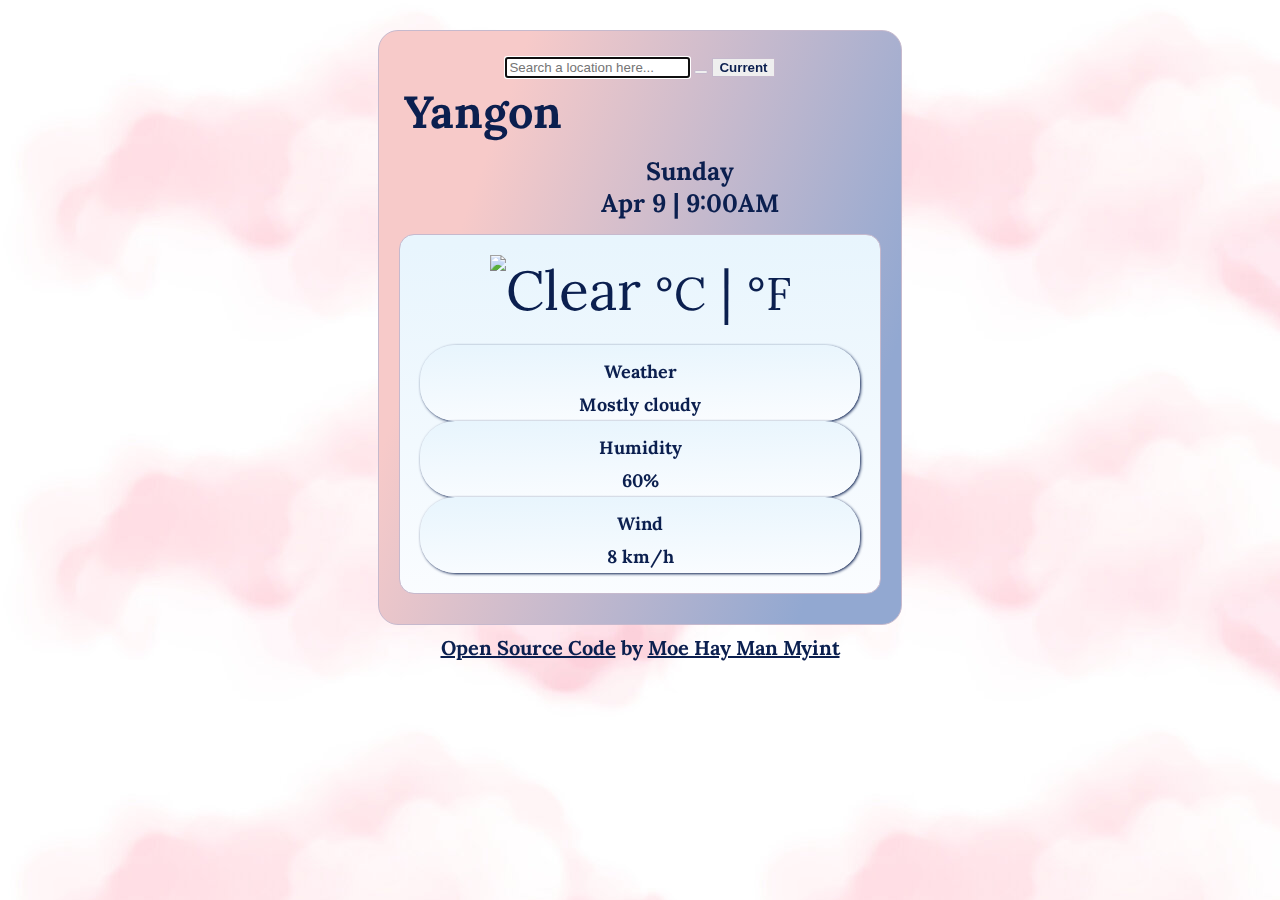
==== index.html @ fea16649 "weather forecast JS" ====
<!DOCTYPE html>
<html lang="en">

<head>
    <meta charset="UTF-8">
    <meta http-equiv="X-UA-Compatible" content="IE=edge">
    <meta name="viewport" content="width=device-width, initial-scale=1.0">
    <title>🖼️ SheCodes Plus Week-2 Project</title>
    <link href="https://cdn.jsdelivr.net/npm/bootstrap@5.3.0-alpha3/dist/css/bootstrap.min.css" rel="stylesheet"
        integrity="sha384-KK94CHFLLe+nY2dmCWGMq91rCGa5gtU4mk92HdvYe+M/SXH301p5ILy+dN9+nJOZ" crossorigin="anonymous">
    <script src="https://kit.fontawesome.com/fceb68fb66.js" crossorigin="anonymous"></script>
    <link rel="stylesheet" href="weather-app.css" />
    <link rel="preconnect" href="https://fonts.googleapis.com">
    <link rel="preconnect" href="https://fonts.gstatic.com" crossorigin>
    <link href="https://fonts.googleapis.com/css2?family=Lora:ital@1&display=swap" rel="stylesheet">
    <script src="https://unpkg.com/axios@1.1.2/dist/axios.min.js"></script>
</head>

<body>
    <div class="weather">
        <span class="input-group mb-3" id="submitControl">
            <input type="search" placeholder="Search a location here..." class="form-control search" autofocus="on"
                autocomplete="off" id="search-city-text">
            <button type="submit" value="search" class="btn btn-light search-icon" id="search-city-icon">
                <i class="fa-sharp fa-solid fa-magnifying-glass"></i>
            </button>
            <button type="button" class="btn btn-light current" id="currentButton">Current</button>
        </span>

        <div class="row city-date-time">
            <div class="col city" id="city">
                Yangon
            </div>
            <div class="col date-time" id="date-time">
                Sunday <br>
                Apr 9 | 9:00AM
            </div>
        </div>

        <div class="weathertemperature">
            <div src ="" class="icon-temperature" id="iconTemp">
                <img src="https://ssl.gstatic.com/onebox/weather/64/rain_light.png" alt="Clear" id="icon">
                <span id="tempNumber"></span>
                <a href="#" id="celsius">°C</a>
                |
                <a href="#" id="fahrenheit">°F</a>
            </div>

            <div class="row description">
                <div class="col">
                    <div class="card">
                        <div class="card-body">
                            <p class="card-description">Weather</p>
                            <p class="card-percent"><span id="description">Mostly cloudy</span></p>
                        </div>
                    </div>
                </div>
                <div class="col">
                    <div class="card">
                        <div class="card-body">
                            <p class="card-description">Humidity</p>
                            <p class="card-percent"> <span id="humidity">60</span>%</p>
                        </div>
                    </div>
                </div>
                <div class="col">
                    <div class="card">
                        <div class="card-body">
                            <p class="card-description">Wind</p>
                            <p class="card-percent"><span id="wind">8</span> km/h</p>
                        </div>
                    </div>
                </div>
            </div>
        </div>

        <div id="weather-forecast" class="forecast-container"></div>
    </div>

    <footer>
        <a href="https://github.com/moehaymanmyint/Weather-App-Moe" target="_blank">Open Source Code</a>
        by
        <a href="https://www.instagram.com/moehaymanmyint/" target="_blank"> Moe Hay Man Myint</a>
        
    </footer>

    <script src="weather-app.js"></script>
</body>
</html>
---- weather-app.css ----
body {
    background-image: url('src/backgroundimage.jpg');
}

.weather {
    text-align: center;
    padding-top: 25px;
    padding-bottom: 5px;
    border: 1px solid #C6B9CD;
    border-radius: 20px;
    margin-top: 30px;
    margin-bottom: 10px;
    margin-left: 370px;
    margin-right: 370px;
    background: linear-gradient(109.6deg, rgb(247, 202, 201) 20.6%, rgb(146, 168, 209) 85.9%);
    font-family: 'Lora', serif;
    color: #0B1F4F;
}

.search {
    margin-left: 20px;
}

.search-icon {
    border-radius: 20px;
    border: 1px solid #C6B9CD;
    color: #0B1F4F;
}

.current {
    margin-right: 20px;
    border: 1px solid #C6B9CD;
    font-weight: bold;
    color: #0B1F4F;
}

.city {
    text-align: left;
    margin-left: 25px;
    padding-bottom: 15px;
    padding-top: 5px;
    font-size: 45px;
    font-weight: bolder;
}

.date-time {
    margin-left: 100px;
    padding-bottom: 15px;
    font-size: 25px;
    font-weight: bolder;
}

.weathertemperature {
    border: 1px solid #C6B9CD;
    border-radius: 15px;
    margin-left: 20px;
    margin-right: 20px;
    background-color: white;
    background: linear-gradient(178.6deg, rgb(232, 245, 253) 3.3%, rgb(252, 253, 255) 109.6%);
}

#celsius,
#fahrenheit {
    text-decoration: none;
    font-size: smaller;
}

.description {
    padding: 20px;
}

.icon-temperature {
    font-size: 55px;
    padding-top: 20px;
    padding-bottom: 0;
    text-align: center;
}

.weektemperature {
    margin-left: 10px;
    margin-right: 10px;
    padding-top: 25px;
}

.forecast-container{
    margin-left: 50px;
    margin-right: 20px;
    margin-bottom: 0;
    padding-top: 25px;
    font-weight: bold;
}

.card-title {
    margin: 0 auto;
    margin-top: 5px;
}

.card-icon {
    font-size: 25px;
    margin: 0 auto;
}

.card-temperature {
    margin: 0 auto;
    margin-bottom: 15px;
}

.card-description,
.card-percent {
    font-size: 18px;
    margin: 0;
    padding-bottom: 5px;
    margin-top: 5px;
}

.card-body {
    padding-left: 5px;
    padding-right: 5px;
    padding-top: 10px;
    padding-bottom: 0;
}

.card {
    color: #0B1F4F;
    font-weight: bold;
    background: linear-gradient(178.6deg, rgb(232, 245, 253) 3.3%, rgb(252, 253, 255) 109.6%);
    transition: all 200ms ease-in-out;
    box-shadow: 1px 1px 3px;
    border-radius: 35px;
}

.forecast-container {
    display: flex;
    flex-wrap: wrap;
}

.card:hover {
    background-color: white;
    box-shadow: 5px 5px 10px;
}

footer {
    text-align: center;
    font-family: 'Lora', serif;
    font-size: 20px;
    font-weight: bold;
    color: #0B1F4F;
}

a {
    color: #0B1F4F;
}
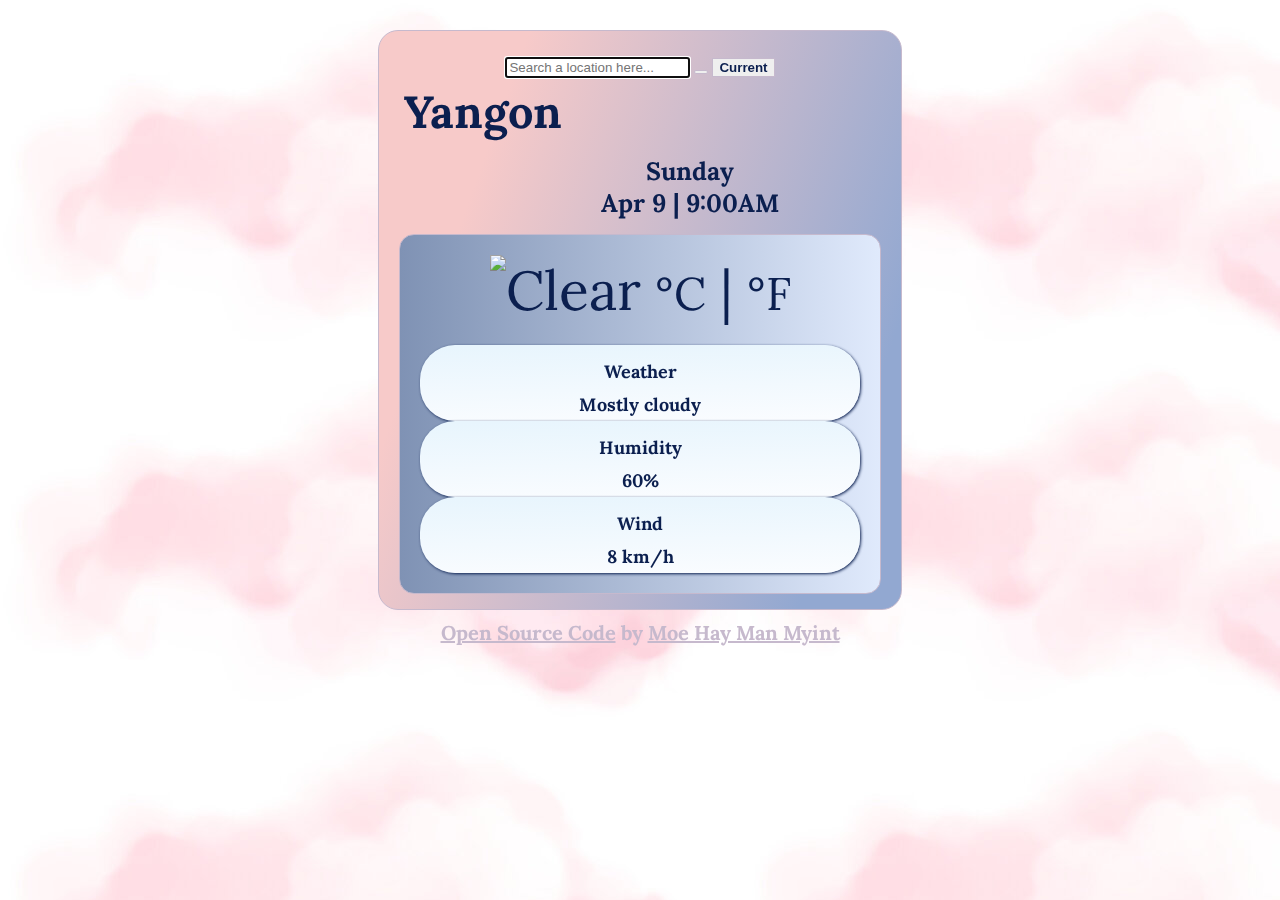
==== commit b861e669: "Updated weather forecast" ====
--- a/index.html
+++ b/index.html
@@ -17,12 +17,15 @@
 </head>
 
 <body>
+    <video autoplay muted loop id="myVideo">
+        <source src="src/cloud.mp4" type="video/mp4">
+    </video>
     <div class="weather">
         <span class="input-group mb-3" id="submitControl">
             <input type="search" placeholder="Search a location here..." class="form-control search" autofocus="on"
                 autocomplete="off" id="search-city-text">
             <button type="submit" value="search" class="btn btn-light search-icon" id="search-city-icon">
-                <i class="fa-sharp fa-solid fa-magnifying-glass"></i>
+                <i class="fas fa-search"></i>
             </button>
             <button type="button" class="btn btn-light current" id="currentButton">Current</button>
         </span>
@@ -74,14 +77,15 @@
             </div>
         </div>
 
-        <div id="weather-forecast" class="forecast-container"></div>
+        <div id="weather-forecast">
+            <div class="forecast-row"></div>
+        </div>
     </div>
 
     <footer>
         <a href="https://github.com/moehaymanmyint/Weather-App-Moe" target="_blank">Open Source Code</a>
         by
-        <a href="https://www.instagram.com/moehaymanmyint/" target="_blank"> Moe Hay Man Myint</a>
-        
+        <a href="https://www.instagram.com/moehaymanmyint/" target="_blank">Moe Hay Man Myint</a> 
     </footer>
 
     <script src="weather-app.js"></script>
--- a/weather-app.css
+++ b/weather-app.css
@@ -1,5 +1,15 @@
 body {
     background-image: url('src/backgroundimage.jpg');
+}
+
+#myVideo {
+    position: fixed;
+    top: 0;
+    right: 0;
+    bottom: 0;
+    min-width: 100%;
+    min-height: 100%;
+    z-index: -1;
 }
 
 .weather {
@@ -55,14 +65,16 @@
     border-radius: 15px;
     margin-left: 20px;
     margin-right: 20px;
-    background-color: white;
-    background: linear-gradient(178.6deg, rgb(232, 245, 253) 3.3%, rgb(252, 253, 255) 109.6%);
+    background: #E0EAFC;
+    background: -webkit-linear-gradient(to right, #c6d9f5, #7f92b4);
+    background: linear-gradient(to right, #7f92b4, #E0EAFC);
 }
 
 #celsius,
 #fahrenheit {
     text-decoration: none;
     font-size: smaller;
+    color: #0B1F4F;
 }
 
 .description {
@@ -82,11 +94,16 @@
     padding-top: 25px;
 }
 
-.forecast-container{
-    margin-left: 50px;
+#weather-forecast{
+    margin-top: 10px;
+    margin-left: 20px;
     margin-right: 20px;
-    margin-bottom: 0;
-    padding-top: 25px;
+}
+
+.forecast-row {
+    display: flex;
+    flex-wrap: wrap;
+    margin: 0 15px;
     font-weight: bold;
 }
 
@@ -129,11 +146,6 @@
     border-radius: 35px;
 }
 
-.forecast-container {
-    display: flex;
-    flex-wrap: wrap;
-}
-
 .card:hover {
     background-color: white;
     box-shadow: 5px 5px 10px;
@@ -144,9 +156,9 @@
     font-family: 'Lora', serif;
     font-size: 20px;
     font-weight: bold;
-    color: #0B1F4F;
+    color: #C6B9CD;
 }
 
 a {
-    color: #0B1F4F;
+    color: #C6B9CD;
 }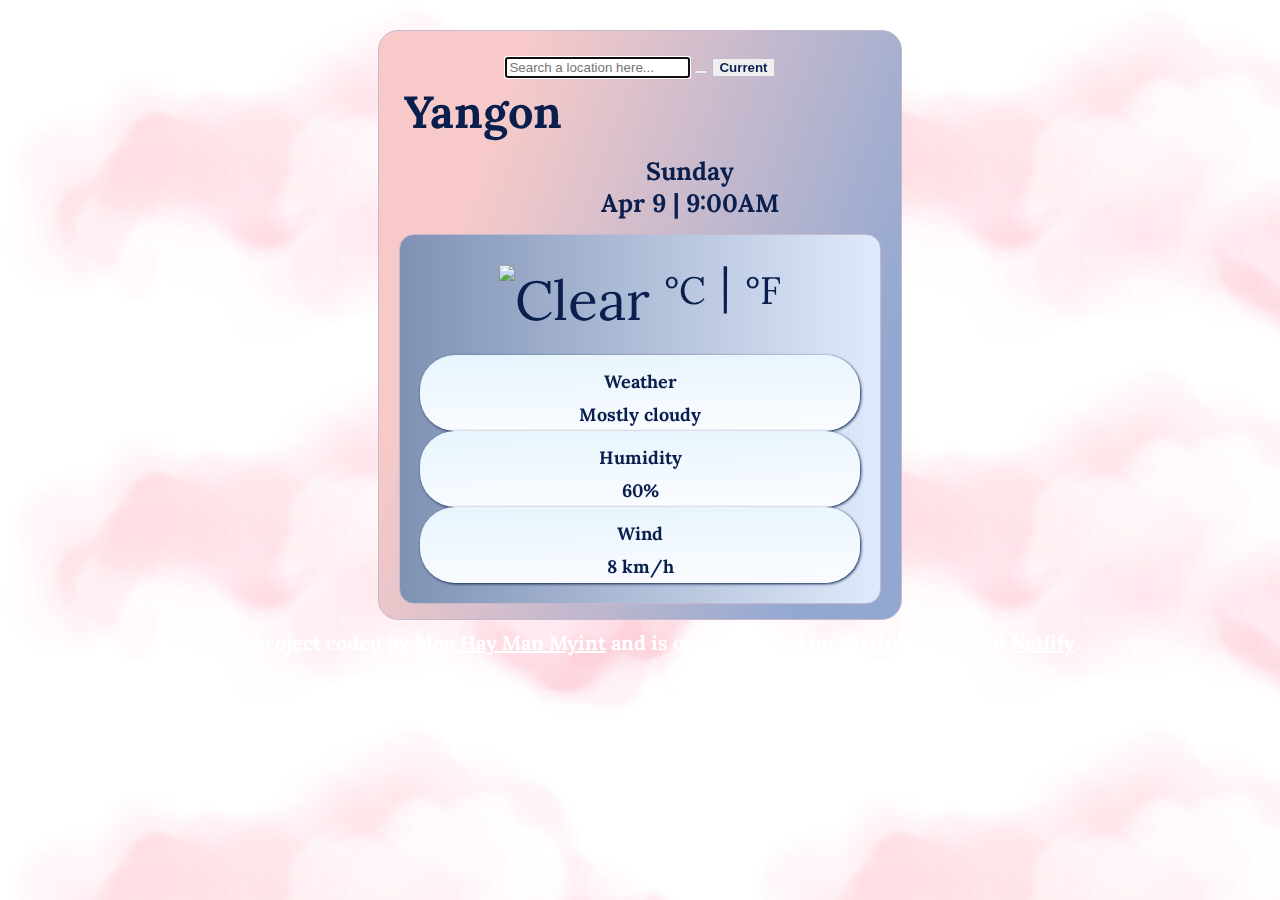
==== commit 39254e32: "Edited Celsius and Fahrenheit" ====
--- a/index.html
+++ b/index.html
@@ -44,9 +44,9 @@
             <div src ="" class="icon-temperature" id="iconTemp">
                 <img src="https://ssl.gstatic.com/onebox/weather/64/rain_light.png" alt="Clear" id="icon">
                 <span id="tempNumber"></span>
-                <a href="#" id="celsius">°C</a>
-                |
-                <a href="#" id="fahrenheit">°F</a>
+                <a href="#" id="celsius" class="celsiusActive"><sup>°C</sup></a>
+                <sup>|</sup>
+                <a href="#" id="fahrenheit" class="fahrenheitActive"><sup>°F</sup></a>
             </div>
 
             <div class="row description">
@@ -83,9 +83,12 @@
     </div>
 
     <footer>
-        <a href="https://github.com/moehaymanmyint/Weather-App-Moe" target="_blank">Open Source Code</a>
-        by
-        <a href="https://www.instagram.com/moehaymanmyint/" target="_blank">Moe Hay Man Myint</a> 
+        This project coded by
+        <a href="https://www.instagram.com/moehaymanmyint/" target="_blank">Moe Hay Man Myint</a>
+        and is open-sourced on
+        <a href="https://github.com/moehaymanmyint/Weather-App-Moe" target="_blank">GitHub</a>
+        hosted on 
+        <a href="">Netlify</a>
     </footer>
 
     <script src="weather-app.js"></script>
--- a/weather-app.css
+++ b/weather-app.css
@@ -75,6 +75,10 @@
     text-decoration: none;
     font-size: smaller;
     color: #0B1F4F;
+}
+
+sup:hover {
+    text-decoration: underline;
 }
 
 .description {
@@ -156,9 +160,10 @@
     font-family: 'Lora', serif;
     font-size: 20px;
     font-weight: bold;
-    color: #C6B9CD;
+    color: #fff;
 }
 
 a {
-    color: #C6B9CD;
-}+    color: #fff;
+}
+
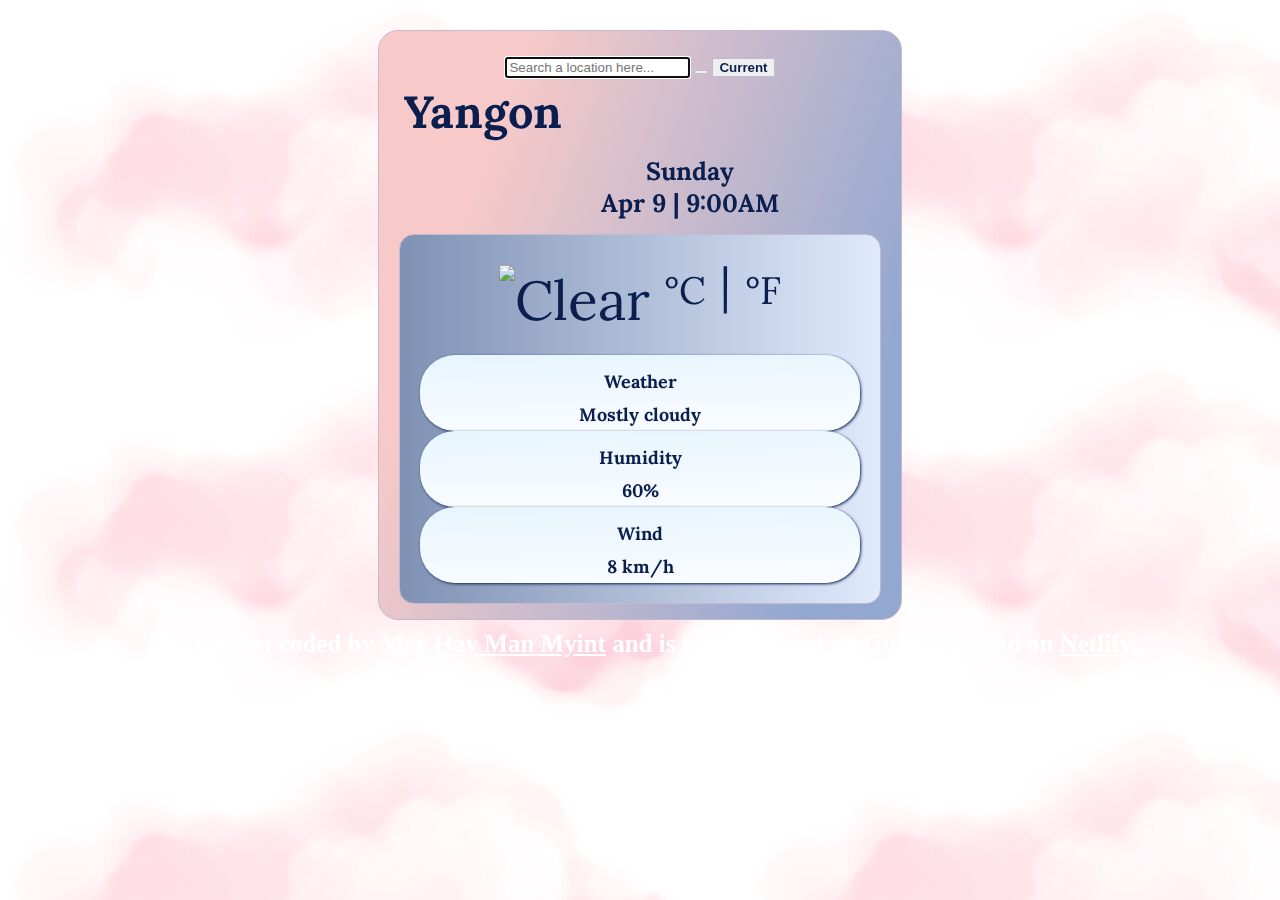
==== commit 7ac27890: "Update index.html" ====
--- a/index.html
+++ b/index.html
@@ -88,7 +88,7 @@
         and is open-sourced on
         <a href="https://github.com/moehaymanmyint/Weather-App-Moe" target="_blank">GitHub</a>
         hosted on 
-        <a href="">Netlify</a>
+        <a href="https://weather-app-moe.netlify.app/">Netlify.</a>
     </footer>
 
     <script src="weather-app.js"></script>
--- a/weather-app.css
+++ b/weather-app.css
@@ -158,9 +158,10 @@
 footer {
     text-align: center;
     font-family: 'Lora', serif;
-    font-size: 20px;
+    font-size: 25px;
     font-weight: bold;
     color: #fff;
+    font-family: 'Playfair Display', serif;
 }
 
 a {
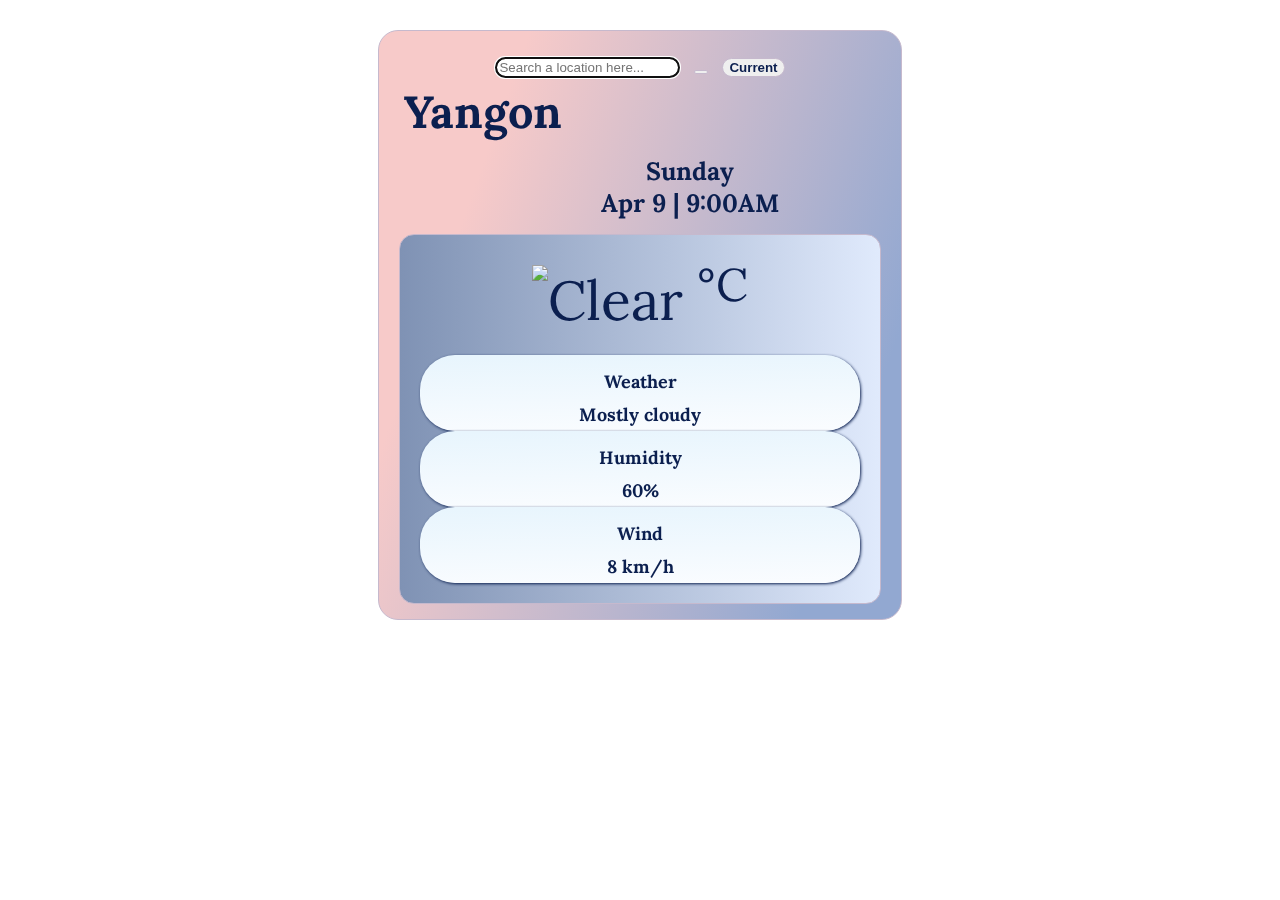
==== commit 0b88441a: "Changed CSS" ====
--- a/index.html
+++ b/index.html
@@ -5,7 +5,7 @@
     <meta charset="UTF-8">
     <meta http-equiv="X-UA-Compatible" content="IE=edge">
     <meta name="viewport" content="width=device-width, initial-scale=1.0">
-    <title>🖼️ SheCodes Plus Week-2 Project</title>
+    <title>🖼️ Weather Website</title>
     <link href="https://cdn.jsdelivr.net/npm/bootstrap@5.3.0-alpha3/dist/css/bootstrap.min.css" rel="stylesheet"
         integrity="sha384-KK94CHFLLe+nY2dmCWGMq91rCGa5gtU4mk92HdvYe+M/SXH301p5ILy+dN9+nJOZ" crossorigin="anonymous">
     <script src="https://kit.fontawesome.com/fceb68fb66.js" crossorigin="anonymous"></script>
@@ -44,9 +44,7 @@
             <div src ="" class="icon-temperature" id="iconTemp">
                 <img src="https://ssl.gstatic.com/onebox/weather/64/rain_light.png" alt="Clear" id="icon">
                 <span id="tempNumber"></span>
-                <a href="#" id="celsius" class="celsiusActive"><sup>°C</sup></a>
-                <sup>|</sup>
-                <a href="#" id="fahrenheit" class="fahrenheitActive"><sup>°F</sup></a>
+                <sup class="celsius">°C</sup>
             </div>
 
             <div class="row description">
--- a/weather-app.css
+++ b/weather-app.css
@@ -1,7 +1,3 @@
-body {
-    background-image: url('src/backgroundimage.jpg');
-}
-
 #myVideo {
     position: fixed;
     top: 0;
@@ -27,6 +23,11 @@
     color: #0B1F4F;
 }
 
+#search-city-text,
+#currentButton{
+    border-radius: 10px;
+}
+
 .search {
     margin-left: 20px;
 }
@@ -35,6 +36,12 @@
     border-radius: 20px;
     border: 1px solid #C6B9CD;
     color: #0B1F4F;
+}
+
+#search-city-icon{
+    border-radius: 80px;
+    margin-left: 10px;
+    margin-right: 10px;
 }
 
 .current {
@@ -70,15 +77,9 @@
     background: linear-gradient(to right, #7f92b4, #E0EAFC);
 }
 
-#celsius,
-#fahrenheit {
-    text-decoration: none;
-    font-size: smaller;
+#celsius {
+    font-size: x-small;
     color: #0B1F4F;
-}
-
-sup:hover {
-    text-decoration: underline;
 }
 
 .description {
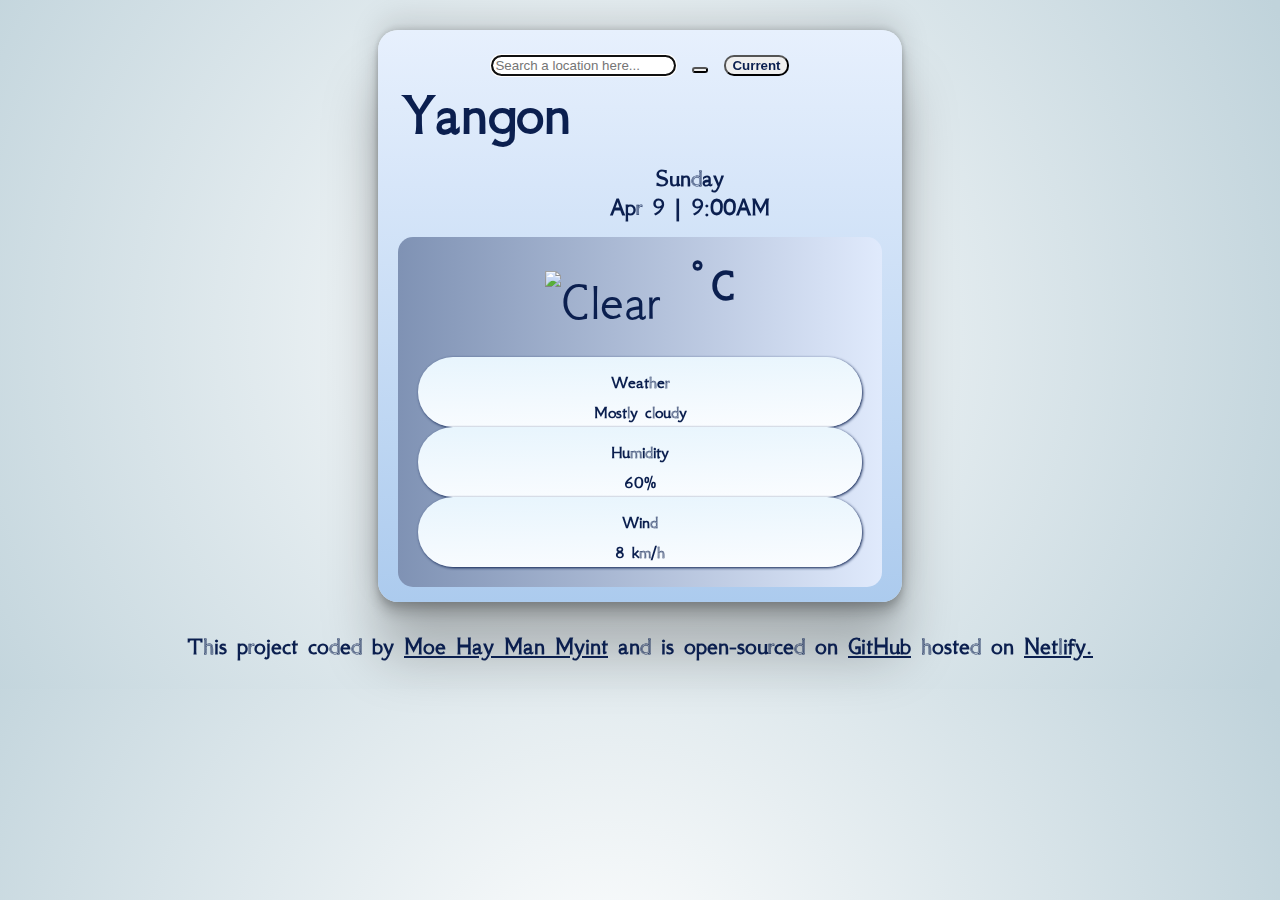
==== commit 9916ef48: "Update CSS Color" ====
--- a/index.html
+++ b/index.html
@@ -17,9 +17,9 @@
 </head>
 
 <body>
-    <video autoplay muted loop id="myVideo">
+    <!-- <video autoplay muted loop id="myVideo">
         <source src="src/cloud.mp4" type="video/mp4">
-    </video>
+    </video> -->
     <div class="weather">
         <span class="input-group mb-3" id="submitControl">
             <input type="search" placeholder="Search a location here..." class="form-control search" autofocus="on"
@@ -43,8 +43,10 @@
         <div class="weathertemperature">
             <div src ="" class="icon-temperature" id="iconTemp">
                 <img src="https://ssl.gstatic.com/onebox/weather/64/rain_light.png" alt="Clear" id="icon">
-                <span id="tempNumber"></span>
-                <sup class="celsius">°C</sup>
+                <strong>
+                    <span id="tempNumber"></span>
+                    <sup class="celsius">°C</sup>
+                </strong>
             </div>
 
             <div class="row description">
--- a/weather-app.css
+++ b/weather-app.css
@@ -1,3 +1,5 @@
+@import url('https://fonts.googleapis.com/css2?family=GFS+Neohellenic:ital,wght@0,400;0,700;1,400;1,700&display=swap');
+
 #myVideo {
     position: fixed;
     top: 0;
@@ -8,19 +10,23 @@
     z-index: -1;
 }
 
+body{
+    background: radial-gradient(827px at 47.3% 48%, rgb(255, 255, 255) 0%, rgb(192, 211, 219) 90%);
+    font-family: "GFS Neohellenic", sans-serif;
+}
+
 .weather {
     text-align: center;
     padding-top: 25px;
     padding-bottom: 5px;
-    border: 1px solid #C6B9CD;
     border-radius: 20px;
     margin-top: 30px;
     margin-bottom: 10px;
     margin-left: 370px;
     margin-right: 370px;
-    background: linear-gradient(109.6deg, rgb(247, 202, 201) 20.6%, rgb(146, 168, 209) 85.9%);
-    font-family: 'Lora', serif;
+    background: linear-gradient(to top, #accbee 0%, #e7f0fd 100%);
     color: #0B1F4F;
+    box-shadow: rgba(0, 0, 0, 0.25) 0px 54px 55px, rgba(0, 0, 0, 0.12) 0px -12px 30px, rgba(0, 0, 0, 0.12) 0px 4px 6px, rgba(0, 0, 0, 0.17) 0px 12px 13px, rgba(0, 0, 0, 0.09) 0px -3px 5px;
 }
 
 #search-city-text,
@@ -34,7 +40,6 @@
 
 .search-icon {
     border-radius: 20px;
-    border: 1px solid #C6B9CD;
     color: #0B1F4F;
 }
 
@@ -46,7 +51,6 @@
 
 .current {
     margin-right: 20px;
-    border: 1px solid #C6B9CD;
     font-weight: bold;
     color: #0B1F4F;
 }
@@ -56,8 +60,12 @@
     margin-left: 25px;
     padding-bottom: 15px;
     padding-top: 5px;
-    font-size: 45px;
+    font-size: 60px;
     font-weight: bolder;
+}
+
+#tempNumber{
+    font-size: 70px;
 }
 
 .date-time {
@@ -68,13 +76,12 @@
 }
 
 .weathertemperature {
-    border: 1px solid #C6B9CD;
     border-radius: 15px;
     margin-left: 20px;
     margin-right: 20px;
     background: #E0EAFC;
-    background: -webkit-linear-gradient(to right, #c6d9f5, #7f92b4);
     background: linear-gradient(to right, #7f92b4, #E0EAFC);
+
 }
 
 #celsius {
@@ -158,14 +165,13 @@
 
 footer {
     text-align: center;
-    font-family: 'Lora', serif;
     font-size: 25px;
     font-weight: bold;
-    color: #fff;
-    font-family: 'Playfair Display', serif;
+    color: #0B1F4F;
+    padding: 20px;
 }
 
 a {
-    color: #fff;
+    color: #0B1F4F;
 }
 
